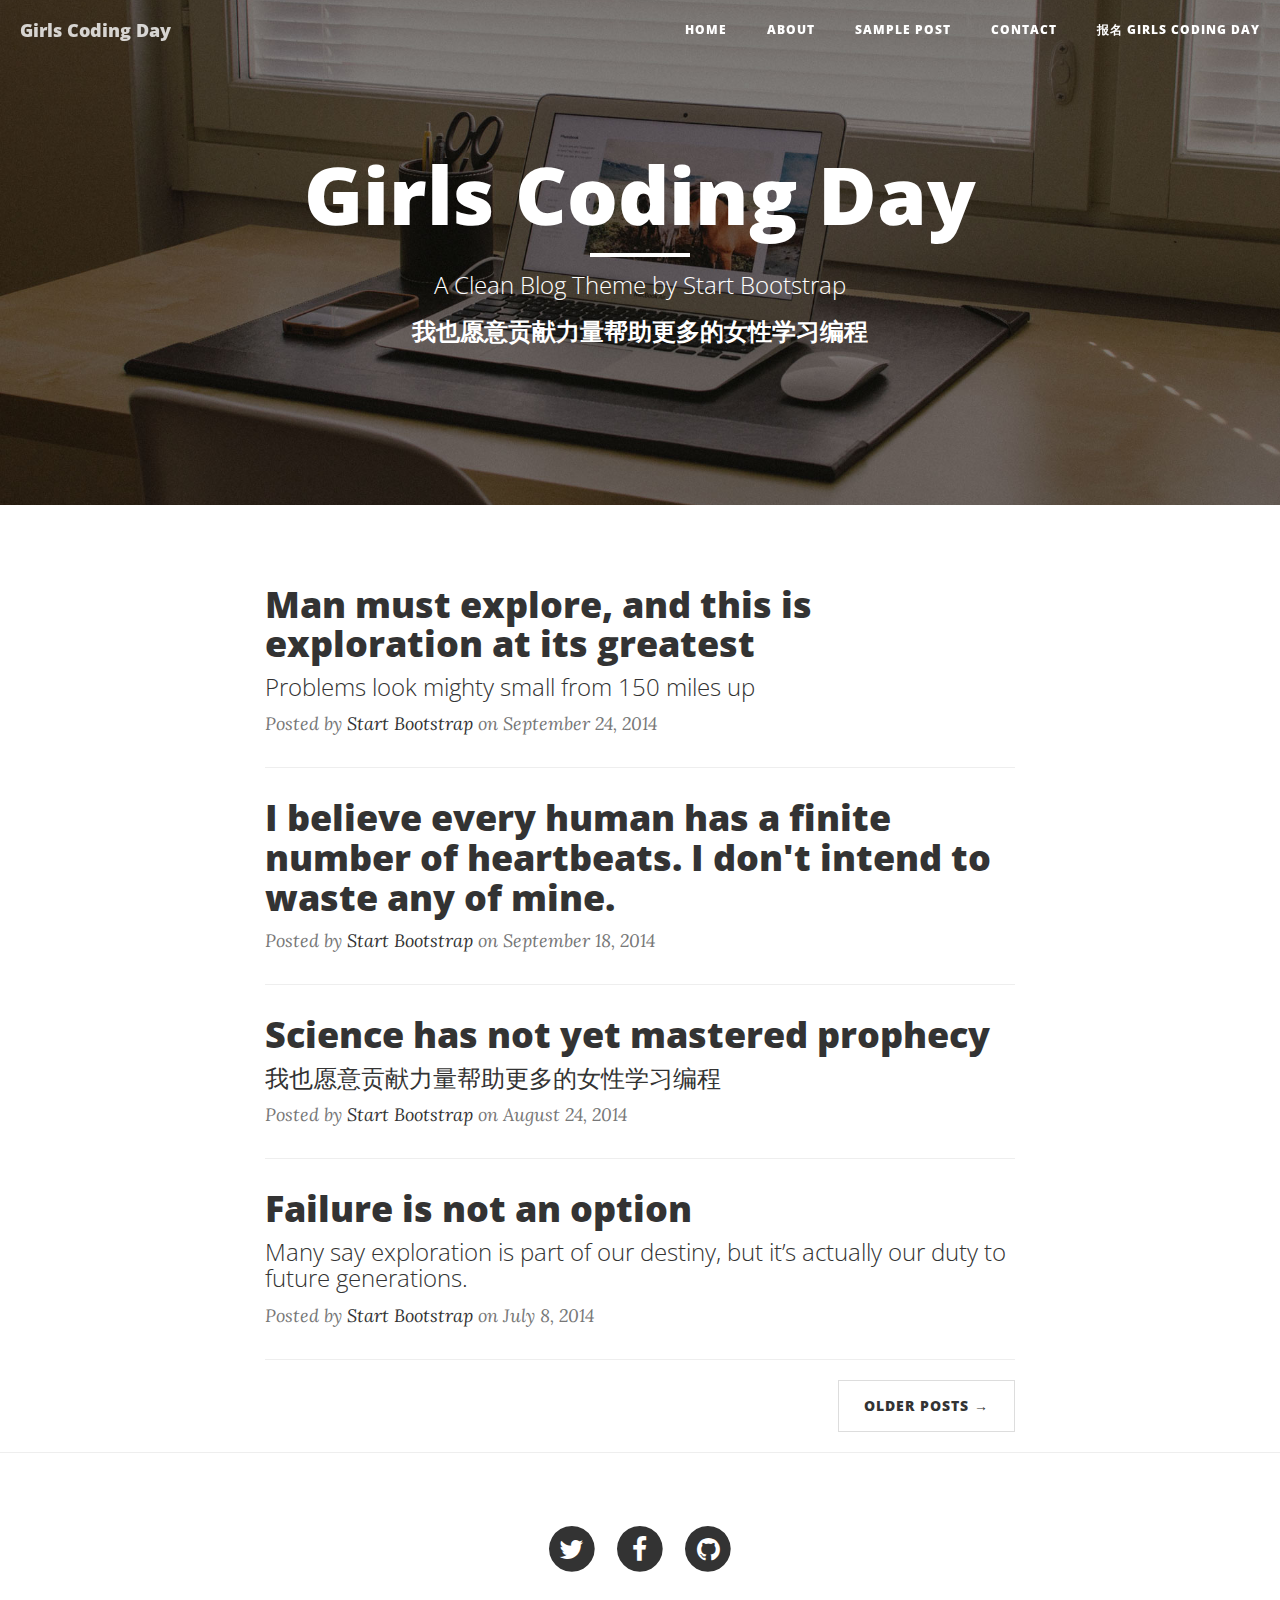
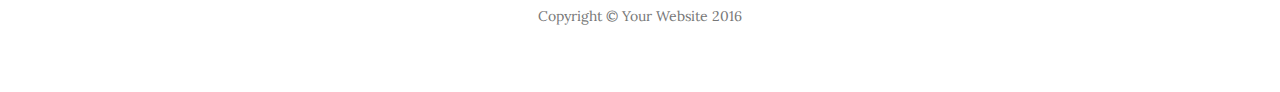
==== index.html @ 9c9800a1 "123" ====
<!DOCTYPE html>
<html lang="en">

<head>

    <meta charset="utf-8">
    <meta http-equiv="X-UA-Compatible" content="IE=edge">
    <meta name="viewport" content="width=device-width, initial-scale=1">
    <meta name="description" content="">
    <meta name="author" content="">

    <title>Girls Coding Day's Blog</title>

    <!-- Bootstrap Core CSS -->
    <link href="vendor/bootstrap/css/bootstrap.min.css" rel="stylesheet">

    <!-- Theme CSS -->
    <link href="css/clean-blog.min.css" rel="stylesheet">

    <!-- Custom Fonts -->
    <link href="vendor/font-awesome/css/font-awesome.min.css" rel="stylesheet" type="text/css">
    <link href='https://fonts.googleapis.com/css?family=Lora:400,700,400italic,700italic' rel='stylesheet' type='text/css'>
    <link href='https://fonts.googleapis.com/css?family=Open+Sans:300italic,400italic,600italic,700italic,800italic,400,300,600,700,800' rel='stylesheet' type='text/css'>

    <!-- HTML5 Shim and Respond.js IE8 support of HTML5 elements and media queries -->
    <!-- WARNING: Respond.js doesn't work if you view the page via file:// -->
    <!--[if lt IE 9]>
        <script src="https://oss.maxcdn.com/libs/html5shiv/3.7.0/html5shiv.js"></script>
        <script src="https://oss.maxcdn.com/libs/respond.js/1.4.2/respond.min.js"></script>
    <![endif]-->

</head>

<body>

    <!-- Navigation -->
    <nav class="navbar navbar-default navbar-custom navbar-fixed-top">
        <div class="container-fluid">
            <!-- Brand and toggle get grouped for better mobile display -->
            <div class="navbar-header page-scroll">
                <button type="button" class="navbar-toggle" data-toggle="collapse" data-target="#bs-example-navbar-collapse-1">
                    <span class="sr-only">Toggle navigation</span>
                    Menu <i class="fa fa-bars"></i>
                </button>
                <a class="navbar-brand" href="index.html">Girls Coding Day</a>
            </div>

            <!-- Collect the nav links, forms, and other content for toggling -->
            <div class="collapse navbar-collapse" id="bs-example-navbar-collapse-1">
                <ul class="nav navbar-nav navbar-right">
                    <li>
                        <a href="index.html">Home</a>
                    </li>
                    <li>
                        <a href="about.html">About</a>
                    </li>
                    <li>
                        <a href="post.html">Sample Post</a>
                    </li>
                    <li>
                        <a href="contact.html">Contact</a>
                    </li>
                    <li>
                            <a href="https://girlscodingday.org/">报名 Girls Coding Day</a>
                        </li>
                </ul>
            </div>
            <!-- /.navbar-collapse -->
        </div>
        <!-- /.container -->
    </nav>

    <!-- Page Header -->
    <!-- Set your background image for this header on the line below. -->
    <header class="intro-header" style="background-image: url('img/home-bg.jpg')">
        <div class="container">
            <div class="row">
                <div class="col-lg-8 col-lg-offset-2 col-md-10 col-md-offset-1">
                    <div class="site-heading">
                        <h1>Girls Coding Day</h1>
                        <hr class="small">
                        <span class="subheading">A Clean Blog Theme by Start Bootstrap</span>
                        <h3>我也愿意贡献⼒量帮助更多的⼥性学习编程</h3>
                    </div>
                </div>
            </div>
        </div>
    </header>

    <!-- Main Content -->
    <div class="container">
        <div class="row">
            <div class="col-lg-8 col-lg-offset-2 col-md-10 col-md-offset-1">
                <div class="post-preview">
                    <a href="post.html">
                        <h2 class="post-title">
                            Man must explore, and this is exploration at its greatest
                        </h2>
                        <h3 class="post-subtitle">
                            Problems look mighty small from 150 miles up
                        </h3>
                    </a>
                    <p class="post-meta">Posted by <a href="#">Start Bootstrap</a> on September 24, 2014</p>
                </div>
                <hr>
                <div class="post-preview">
                    <a href="post.html">
                        <h2 class="post-title">
                            I believe every human has a finite number of heartbeats. I don't intend to waste any of mine.
                        </h2>
                    </a>
                    <p class="post-meta">Posted by <a href="#">Start Bootstrap</a> on September 18, 2014</p>
                </div>
                <hr>
                <div class="post-preview">
                    <a href="post.html">
                        <h2 class="post-title">
                            Science has not yet mastered prophecy
                        </h2>
                        <h3 class="post-subtitle">
                            我也愿意贡献⼒量帮助更多的⼥性学习编程
                        </h3>
                    </a>
                    <p class="post-meta">Posted by <a href="#">Start Bootstrap</a> on August 24, 2014</p>
                </div>
                <hr>
                <div class="post-preview">
                    <a href="post.html">
                        <h2 class="post-title">
                            Failure is not an option
                        </h2>
                        <h3 class="post-subtitle">
                            Many say exploration is part of our destiny, but it’s actually our duty to future generations.
                        </h3>
                    </a>
                    <p class="post-meta">Posted by <a href="#">Start Bootstrap</a> on July 8, 2014</p>
                </div>
                <hr>
                <!-- Pager -->
                <ul class="pager">
                    <li class="next">
                        <a href="#">Older Posts &rarr;</a>
                    </li>
                </ul>
            </div>
        </div>
    </div>

    <hr>

    <!-- Footer -->
    <footer>
        <div class="container">
            <div class="row">
                <div class="col-lg-8 col-lg-offset-2 col-md-10 col-md-offset-1">
                    <ul class="list-inline text-center">
                        <li>
                            <a href="http://www.weibo.com">
                                <span class="fa-stack fa-lg">
                                    <i class="fa fa-circle fa-stack-2x"></i>
                                    <i class="fa fa-twitter fa-stack-1x fa-inverse"></i>
                                </span>
                            </a>
                        </li>
                        <li>
                            <a href="http://www.baidu.com">
                                <span class="fa-stack fa-lg">
                                    <i class="fa fa-circle fa-stack-2x"></i>
                                    <i class="fa fa-facebook fa-stack-1x fa-inverse"></i>
                                </span>
                            </a>
                        </li>
                        <li>
                            <a href="#">
                                <span class="fa-stack fa-lg">
                                    <i class="fa fa-circle fa-stack-2x"></i>
                                    <i class="fa fa-github fa-stack-1x fa-inverse"></i>
                                </span>
                            </a>
                        </li>
                    </ul>
                    <p class="copyright text-muted">Copyright &copy; Your Website 2016</p>
                </div>
            </div>
        </div>
    </footer>

    <!-- jQuery -->
    <script src="vendor/jquery/jquery.min.js"></script>

    <!-- Bootstrap Core JavaScript -->
    <script src="vendor/bootstrap/js/bootstrap.min.js"></script>

    <!-- Contact Form JavaScript -->
    <script src="js/jqBootstrapValidation.js"></script>
    <script src="js/contact_me.js"></script>

    <!-- Theme JavaScript -->
    <script src="js/clean-blog.min.js"></script>

</body>

</html>
---- css/clean-blog.min.css ----
/*!
 * Start Bootstrap - Clean Blog v3.3.7+1 (http://startbootstrap.com/template-overviews/clean-blog)
 * Copyright 2013-2017 Start Bootstrap
 * Licensed under MIT (https://github.com/BlackrockDigital/startbootstrap/blob/gh-pages/LICENSE)
 */a,body{color:#333}.navbar-custom .nav li a,.navbar-custom .navbar-brand,h1,h2,h3,h4,h5,h6{font-weight:800}.caption,.intro-header .page-heading,.intro-header .site-heading,footer .copyright{text-align:center}body{font-family:Lora,'Times New Roman',serif;font-size:20px;-webkit-tap-highlight-color:#0085A1}.intro-header .page-heading .subheading,.intro-header .post-heading .subheading,.intro-header .site-heading .subheading,.navbar-custom,h1,h2,h3,h4,h5,h6{font-family:'Open Sans','Helvetica Neue',Helvetica,Arial,sans-serif}p{line-height:1.5;margin:30px 0}p a{text-decoration:underline}a:focus,a:hover{color:#0085A1}a img:focus,a img:hover{cursor:zoom-in}blockquote{color:#777;font-style:italic}hr.small{max-width:100px;margin:15px auto;border-width:4px;border-color:#fff}.navbar-custom{position:absolute;top:0;left:0;width:100%;z-index:3}.navbar-custom .navbar-header .navbar-toggle{color:#777;font-weight:800;text-transform:uppercase;font-size:12px}.navbar-custom .nav li a{text-transform:uppercase;font-size:12px;letter-spacing:1px}@media only screen and (min-width:768px){.navbar-custom{background:0 0;border-bottom:1px solid transparent}.navbar-custom .navbar-brand{color:#fff;padding:20px}.navbar-custom .navbar-brand:focus,.navbar-custom .navbar-brand:hover{color:rgba(255,255,255,.8)}.navbar-custom .nav li a{color:#fff;padding:20px}.navbar-custom .nav li a:focus,.navbar-custom .nav li a:hover{color:rgba(255,255,255,.8)}.navbar-custom .nav li ul.dropdown-menu a{color:#333}.navbar-custom .nav li ul.dropdown-menu a:focus,.navbar-custom .nav li ul.dropdown-menu a:hover{color:#0085A1}}@media only screen and (min-width:1170px){.navbar-custom{-webkit-transition:background-color .3s;-moz-transition:background-color .3s;transition:background-color .3s;-webkit-transform:translate3d(0,0,0);-moz-transform:translate3d(0,0,0);-ms-transform:translate3d(0,0,0);-o-transform:translate3d(0,0,0);transform:translate3d(0,0,0);-webkit-backface-visibility:hidden;backface-visibility:hidden}.navbar-custom.is-fixed{position:fixed;top:-61px;background-color:rgba(255,255,255,.9);border-bottom:1px solid #f2f2f2;-webkit-transition:-webkit-transform .3s;-moz-transition:-moz-transform .3s;transition:transform .3s}.navbar-custom.is-fixed .navbar-brand{color:#333}.navbar-custom.is-fixed .navbar-brand:focus,.navbar-custom.is-fixed .navbar-brand:hover{color:#0085A1}.navbar-custom.is-fixed .nav li a{color:#333}.navbar-custom.is-fixed .nav li a:focus,.navbar-custom.is-fixed .nav li a:hover{color:#0085A1}.navbar-custom.is-visible{-webkit-transform:translate3d(0,100%,0);-moz-transform:translate3d(0,100%,0);-ms-transform:translate3d(0,100%,0);-o-transform:translate3d(0,100%,0);transform:translate3d(0,100%,0)}}.intro-header{background:center center no-repeat;-webkit-background-size:cover;-moz-background-size:cover;background-size:cover;-o-background-size:cover;margin-bottom:50px}.intro-header .page-heading,.intro-header .post-heading,.intro-header .site-heading{padding:100px 0 50px;color:#fff}.intro-header .page-heading h1,.intro-header .site-heading h1{margin-top:0;font-size:50px}.intro-header .page-heading .subheading,.intro-header .site-heading .subheading{font-size:24px;line-height:1.1;display:block;font-weight:300;margin:10px 0 0}@media only screen and (min-width:768px){.intro-header .page-heading,.intro-header .post-heading,.intro-header .site-heading{padding:150px 0}.intro-header .page-heading h1,.intro-header .site-heading h1{font-size:80px}}.intro-header .post-heading h1{font-size:35px}.intro-header .post-heading .meta,.intro-header .post-heading .subheading{line-height:1.1;display:block}.intro-header .post-heading .subheading{font-size:24px;margin:10px 0 30px;font-weight:600}.intro-header .post-heading .meta{font-family:Lora,'Times New Roman',serif;font-style:italic;font-weight:300;font-size:20px}.intro-header .post-heading .meta a{color:#fff}@media only screen and (min-width:768px){.intro-header .post-heading h1{font-size:55px}.intro-header .post-heading .subheading{font-size:30px}}.post-preview>a{color:#333}.post-preview>a:focus,.post-preview>a:hover{text-decoration:none;color:#0085A1}.post-preview>a>.post-title{font-size:30px;margin-top:30px;margin-bottom:10px}.post-preview>a>.post-subtitle{margin:0 0 10px;font-weight:300}.post-preview>.post-meta{color:#777;font-size:18px;font-style:italic;margin-top:0}.post-preview>.post-meta>a{text-decoration:none;color:#333}.post-preview>.post-meta>a:focus,.post-preview>.post-meta>a:hover{color:#0085A1;text-decoration:underline}@media only screen and (min-width:768px){.post-preview>a>.post-title{font-size:36px}}.section-heading{font-size:36px;margin-top:60px;font-weight:700}.btn,.pager li>a,.pager li>span{font-family:'Open Sans','Helvetica Neue',Helvetica,Arial,sans-serif;text-transform:uppercase;font-weight:800;letter-spacing:1px}.caption{font-size:14px;padding:10px;font-style:italic;margin:0;display:block;border-bottom-right-radius:5px;border-bottom-left-radius:5px}footer{padding:50px 0 65px}footer .list-inline{margin:0;padding:0}footer .copyright{font-size:14px;margin-bottom:0}.floating-label-form-group{font-size:14px;position:relative;margin-bottom:0;padding-bottom:.5em;border-bottom:1px solid #eee}.floating-label-form-group input,.floating-label-form-group textarea{z-index:1;position:relative;padding-right:0;padding-left:0;border:none;border-radius:0;font-size:1.5em;background:0 0;box-shadow:none!important;resize:none}.floating-label-form-group label{display:block;z-index:0;position:relative;top:2em;margin:0;font-size:.85em;line-height:1.764705882em;vertical-align:middle;vertical-align:baseline;opacity:0;-webkit-transition:top .3s ease,opacity .3s ease;-moz-transition:top .3s ease,opacity .3s ease;-ms-transition:top .3s ease,opacity .3s ease;transition:top .3s ease,opacity .3s ease}.floating-label-form-group::not(:first-child){padding-left:14px;border-left:1px solid #eee}.floating-label-form-group-with-value label{top:0;opacity:1}.floating-label-form-group-with-focus label{color:#0085A1}form .row:first-child .floating-label-form-group{border-top:1px solid #eee}.btn{font-size:14px;border-radius:0;padding:15px 25px}.btn-lg{font-size:16px;padding:25px 35px}.btn-default:focus,.btn-default:hover{background-color:#0085A1;border:1px solid #0085A1;color:#fff}.pager{margin:20px 0 0}.pager li>a,.pager li>span{font-size:14px;padding:15px 25px;background-color:#fff;border-radius:0}.pager li>a:focus,.pager li>a:hover{color:#fff;background-color:#0085A1;border:1px solid #0085A1}.pager .disabled>a,.pager .disabled>a:focus,.pager .disabled>a:hover,.pager .disabled>span{color:#777;background-color:#333;cursor:not-allowed}::-moz-selection{color:#fff;text-shadow:none;background:#0085A1}::selection{color:#fff;text-shadow:none;background:#0085A1}img::selection{color:#fff;background:0 0}img::-moz-selection{color:#fff;background:0 0}
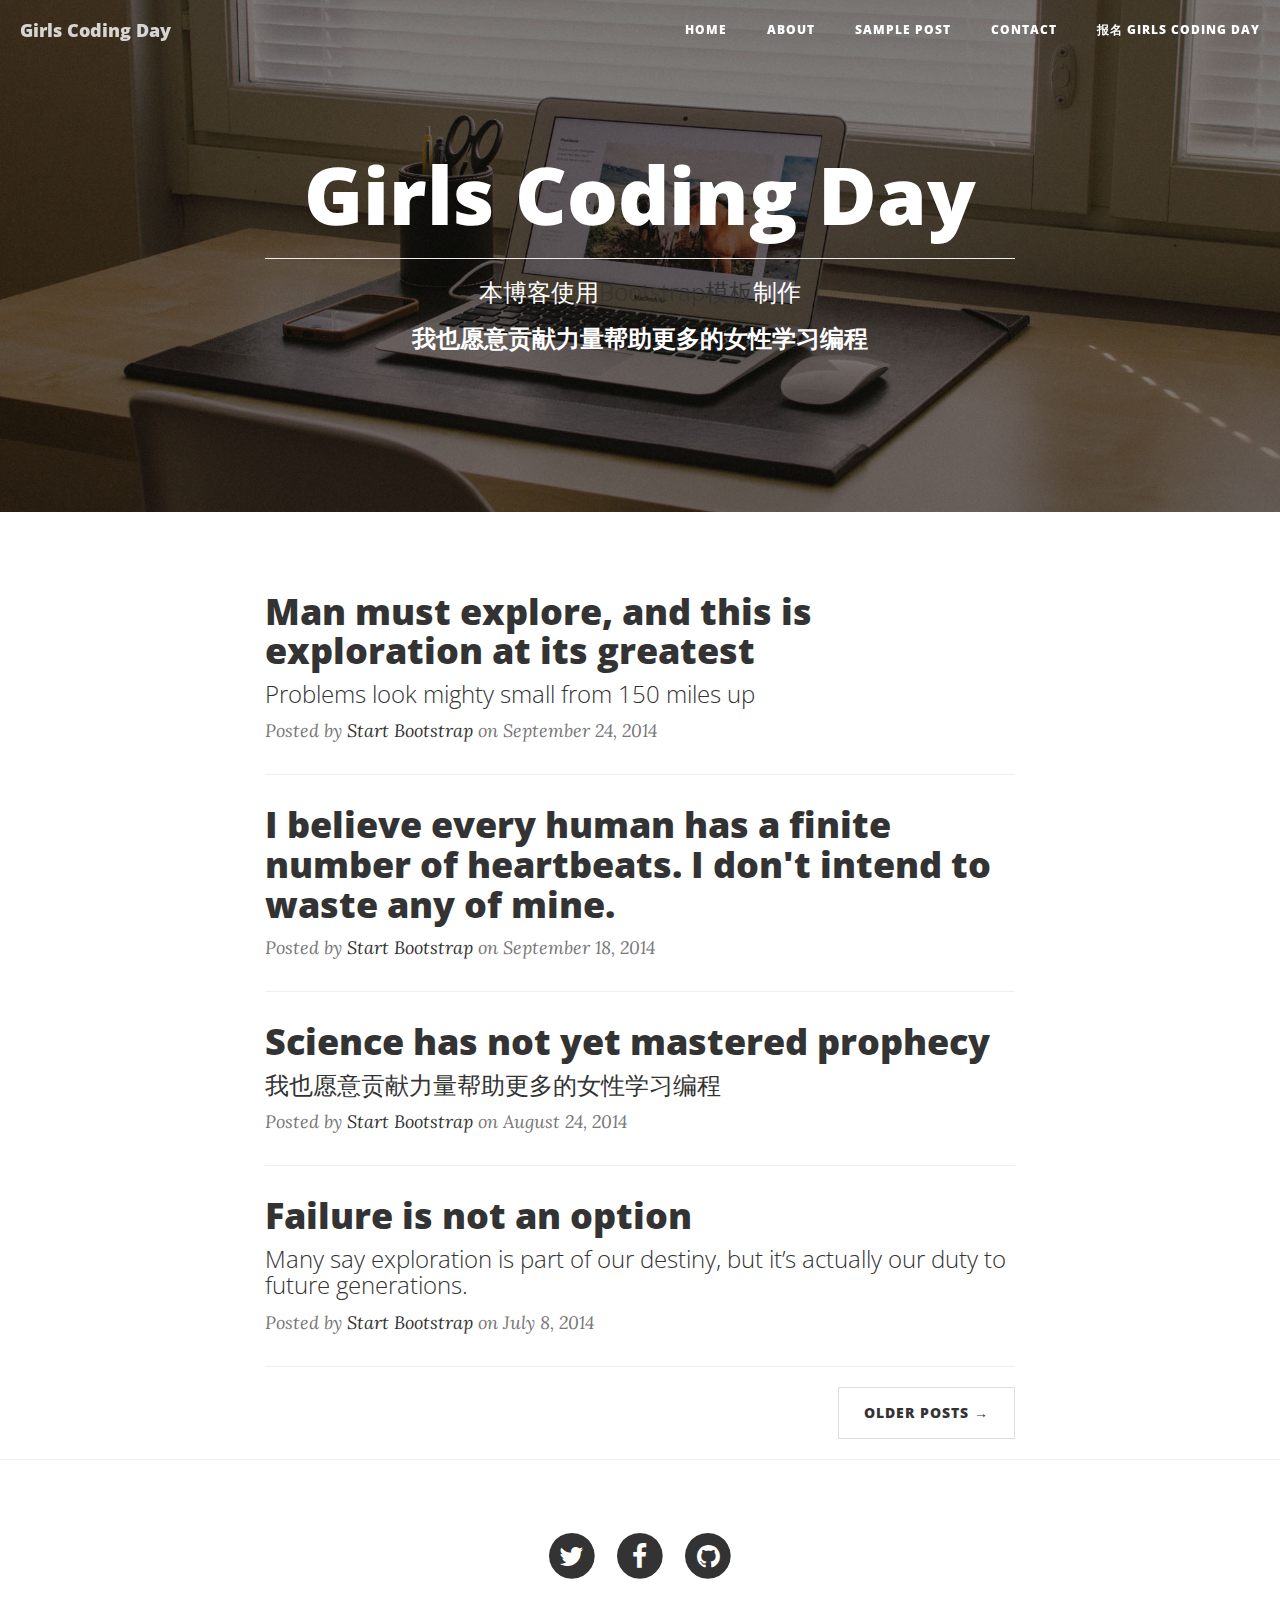
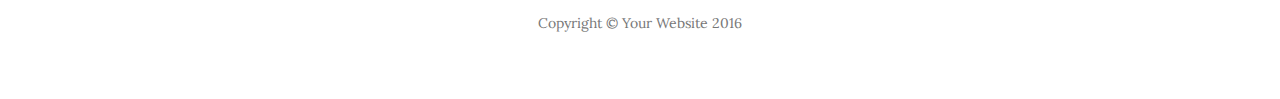
==== commit ac43d6ab: "123445" ====
--- a/index.html
+++ b/index.html
@@ -78,8 +78,8 @@
                 <div class="col-lg-8 col-lg-offset-2 col-md-10 col-md-offset-1">
                     <div class="site-heading">
                         <h1>Girls Coding Day</h1>
-                        <hr class="small">
-                        <span class="subheading">A Clean Blog Theme by Start Bootstrap</span>
+                        <hr class="big">
+                        <span class="subheading">本博客使用<a href="https://startbootstrap.com/template-overviews/clean-blog/">Bootstrap模板</a>制作</span>
                         <h3>我也愿意贡献⼒量帮助更多的⼥性学习编程</h3>
                     </div>
                 </div>
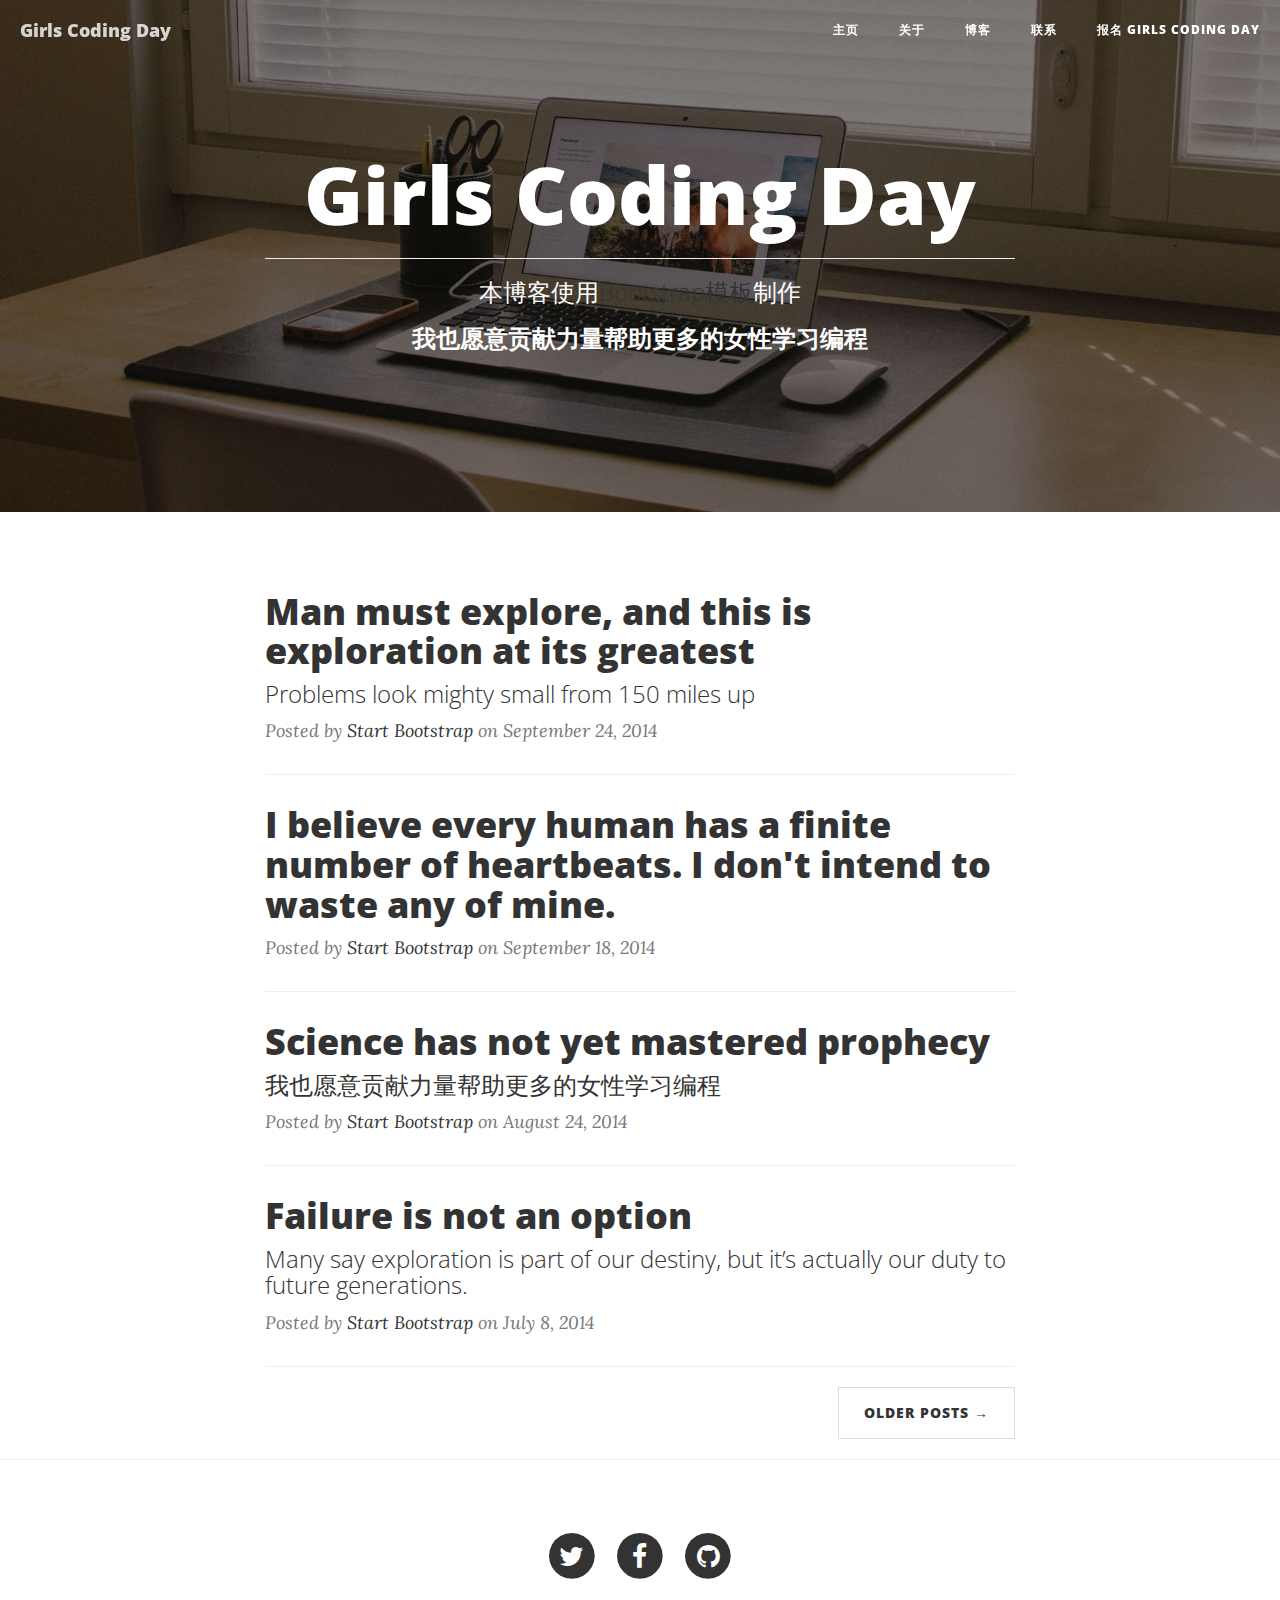
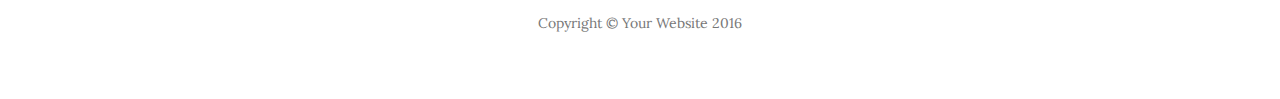
==== commit f7fe3c8f: "改图片" ====
--- a/index.html
+++ b/index.html
@@ -49,16 +49,16 @@
             <div class="collapse navbar-collapse" id="bs-example-navbar-collapse-1">
                 <ul class="nav navbar-nav navbar-right">
                     <li>
-                        <a href="index.html">Home</a>
-                    </li>
-                    <li>
-                        <a href="about.html">About</a>
-                    </li>
-                    <li>
-                        <a href="post.html">Sample Post</a>
-                    </li>
-                    <li>
-                        <a href="contact.html">Contact</a>
+                        <a href="index.html">主页</a>
+                    </li>
+                    <li>
+                        <a href="about.html">关于</a>
+                    </li>
+                    <li>
+                        <a href="post.html"><b>博客</b></a>
+                    </li>
+                    <li>
+                        <a href="contact.html">联系</a>
                     </li>
                     <li>
                             <a href="https://girlscodingday.org/">报名 Girls Coding Day</a>
